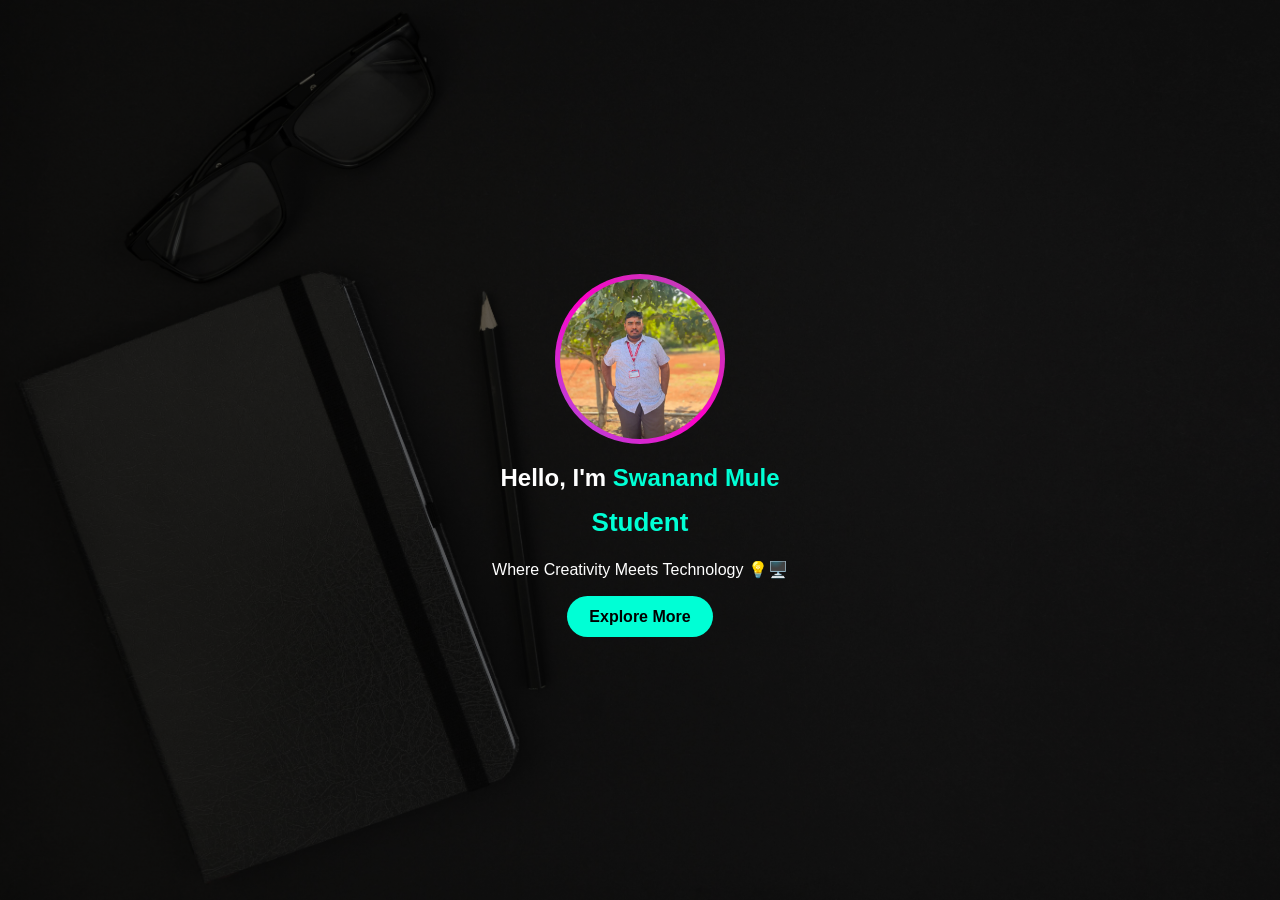
==== index.html @ 273f05bb "Add files via upload" ====
<!DOCTYPE html>
<html lang="en">
<head>
    <meta charset="utf-8">
    <meta name="viewport"
    content="width=device-width,initial-scale=1.0">
    <meta charset="utf-8">
    <title>My Portfolio</title>
   <style>
* {
    margin: 0;
    padding: 0;
    box-sizing: border-box;
    font-family: 'Segoe UI', sans-serif;
}

#fileInput {
    display: none;
}
.profile-wrapper {

    justify-content: center;
    align-items: center;
    margin-bottom: 20px;
   
}
.profile-img {
    width: 170px;
    height: 170px;
    border-radius: 50%;
    padding: 5px;
    display: flex;
    justify-content: center;
    align-items: center;    
    cursor: pointer;
    transition: 0.3s;
    
    background: linear-gradient(45deg, #00f5ff, #ff00c8, #00ff88);
    background-size: 300% 300%;
    animation: gradientRotate 6s linear infinite;
}
.profile-img:hover  {
    transform: scale(1.05);
}
.profile-img img {
    width: 160px;
    height: 160px;
    border-radius: 50%;
    object-fit: cover;
    display: block;
}
@keyframes gradientRotate{
    0% { background-position:0% 50%; }
    50% { background-position: 100% 50%; }
    100% { background-position: 0% 50%; }
}
.hero {
    margin:0;
    height: 100vh;
    background:
      linear-gradient(rgba(0, 0, 0, 0.6), rgba(0, 0, 0, 0.6)),
      url("P.jpg") no-repeat center center fixed;
    background-size:cover;
    background-position: center;
    display: flex;
    align-items: center;
    justify-content: center;
    color: white;
    text-align: center;
}
    
    


@keyframes gradient {
    0% { background-position: 0% 50%; }
    50% { background-position: 100% 50%; }
    100% { background-position: 0% 50%; }
}

.content {
    animation: fadeUp 1.5s ease;
    flex-direction: column;
    display: flex;
    align-items: center;
    justify-content: center;
}

@keyframes fadeUp {
    from {
        opacity: 0;
        transform: translateY(40px);
    }
    to {
        opacity: 1;
        transform: translateY(0);
    }
}

.name {
    color: #00ffd5;
}

.typing {
    margin: 15px 0;
    font-size: 26px;
    color: #00ffd5;
    min-height: 35px;
}

p {
    max-width: 500px;
    margin: auto;
    line-height: 1.6;
    content:""
}

.buttons {
    margin-top: 25px;
}

.buttons a {
    text-decoration: none;
    color: #000;
    background: #00ffd5;
    padding: 12px 22px;
    margin: 8px;
    border-radius: 25px;
    font-weight: bold;
    transition: 0.3s;
}

.buttons a:hover {
    transform: scale(1.1);
}

.btn-outline {
    background: transparent;
    border: 2px solid #00ffd5;
    color: #00ffd5;
}


</style>
</head>
<body>

<section class="hero">
    <div class="content">
         <div class="profile-wrapper">
            <div class="profile-img">
                <img id="profilePhoto" src="swanand.jpeg" alt="Profile Photo">
            </div>
            

            </div>
        
        <h1>Hello, I'm <span class="name">Swanand Mule</span></h1>
        <h2 class="typing"></h2>
        <p>
            Where Creativity Meets Technology 💡🖥️
        </p>

        <div class="buttons">
            <a href="Personal.html" class="btn">Explore More</a>
        
        
            </div>
    </div>
</section>
<script>
const text = ["Student", "Web Developer", "Frontend Designer", "Programmer"];
let index = 0;
let charIndex = 0;
const typingElement = document.querySelector(".typing");

function typeEffect() {
    if (charIndex < text[index].length) {
        typingElement.textContent += text[index].charAt(charIndex);
        charIndex++;
        setTimeout(typeEffect, 100);
    } else {
        setTimeout(eraseEffect, 1500);
    }
}

function eraseEffect() {
    if (charIndex > 0) {
        typingElement.textContent = text[index].substring(0, charIndex - 1);
        charIndex--;
        setTimeout(eraseEffect, 60);
    } else {
        index = (index + 1) % text.length;
        setTimeout(typeEffect, 500);
    }
}

typeEffect();

</script>
</body>
</html>
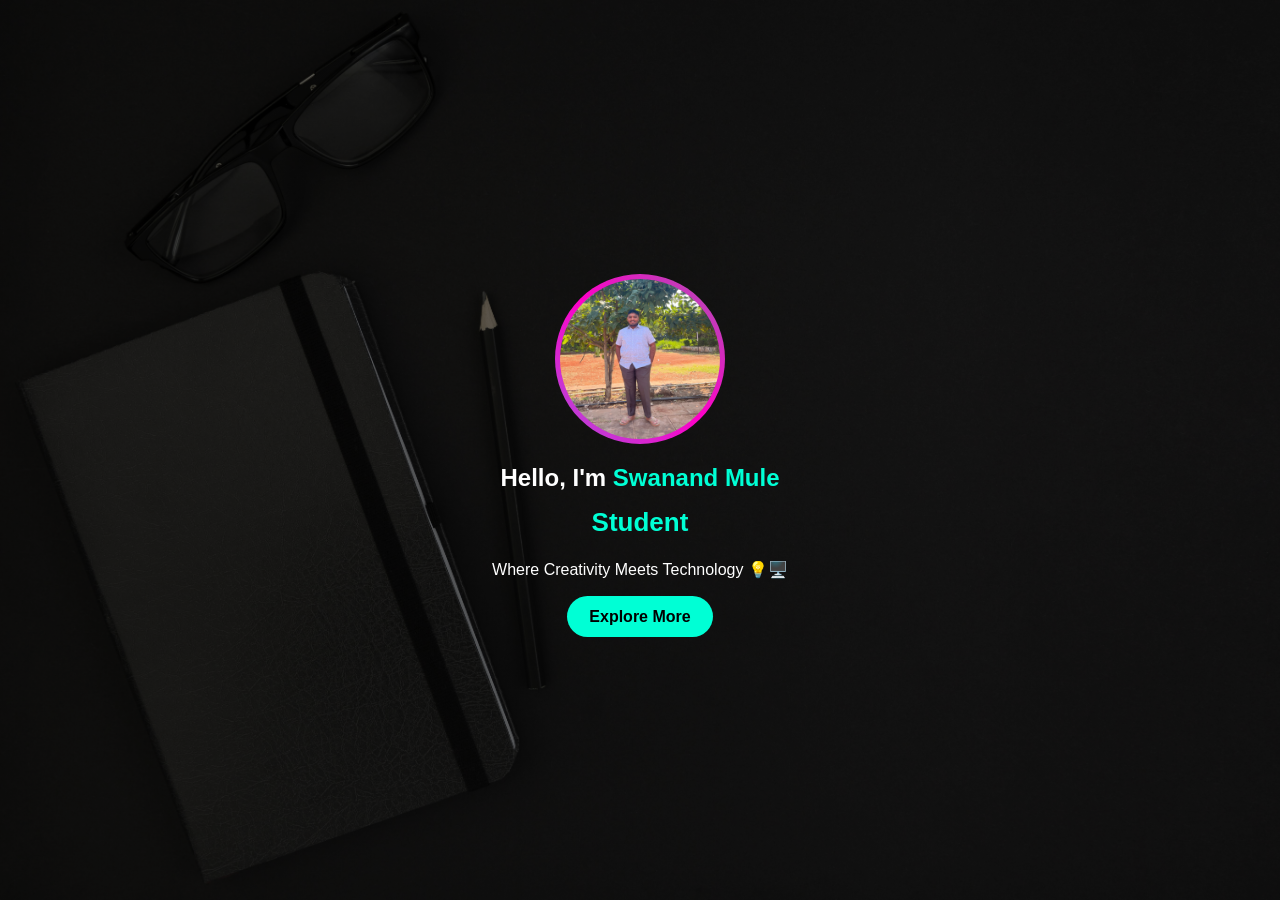
==== commit 8982b50b: "swanand.jpeg delete this file" ====
--- a/index.html
+++ b/index.html
@@ -149,7 +149,7 @@
     <div class="content">
          <div class="profile-wrapper">
             <div class="profile-img">
-                <img id="profilePhoto" src="swanand.jpeg" alt="Profile Photo">
+                <img id="profilePhoto" src="s.webp" alt="Profile Photo">
             </div>
             
 
@@ -199,4 +199,5 @@
 
 </script>
 </body>
-</html>+
+</html>
